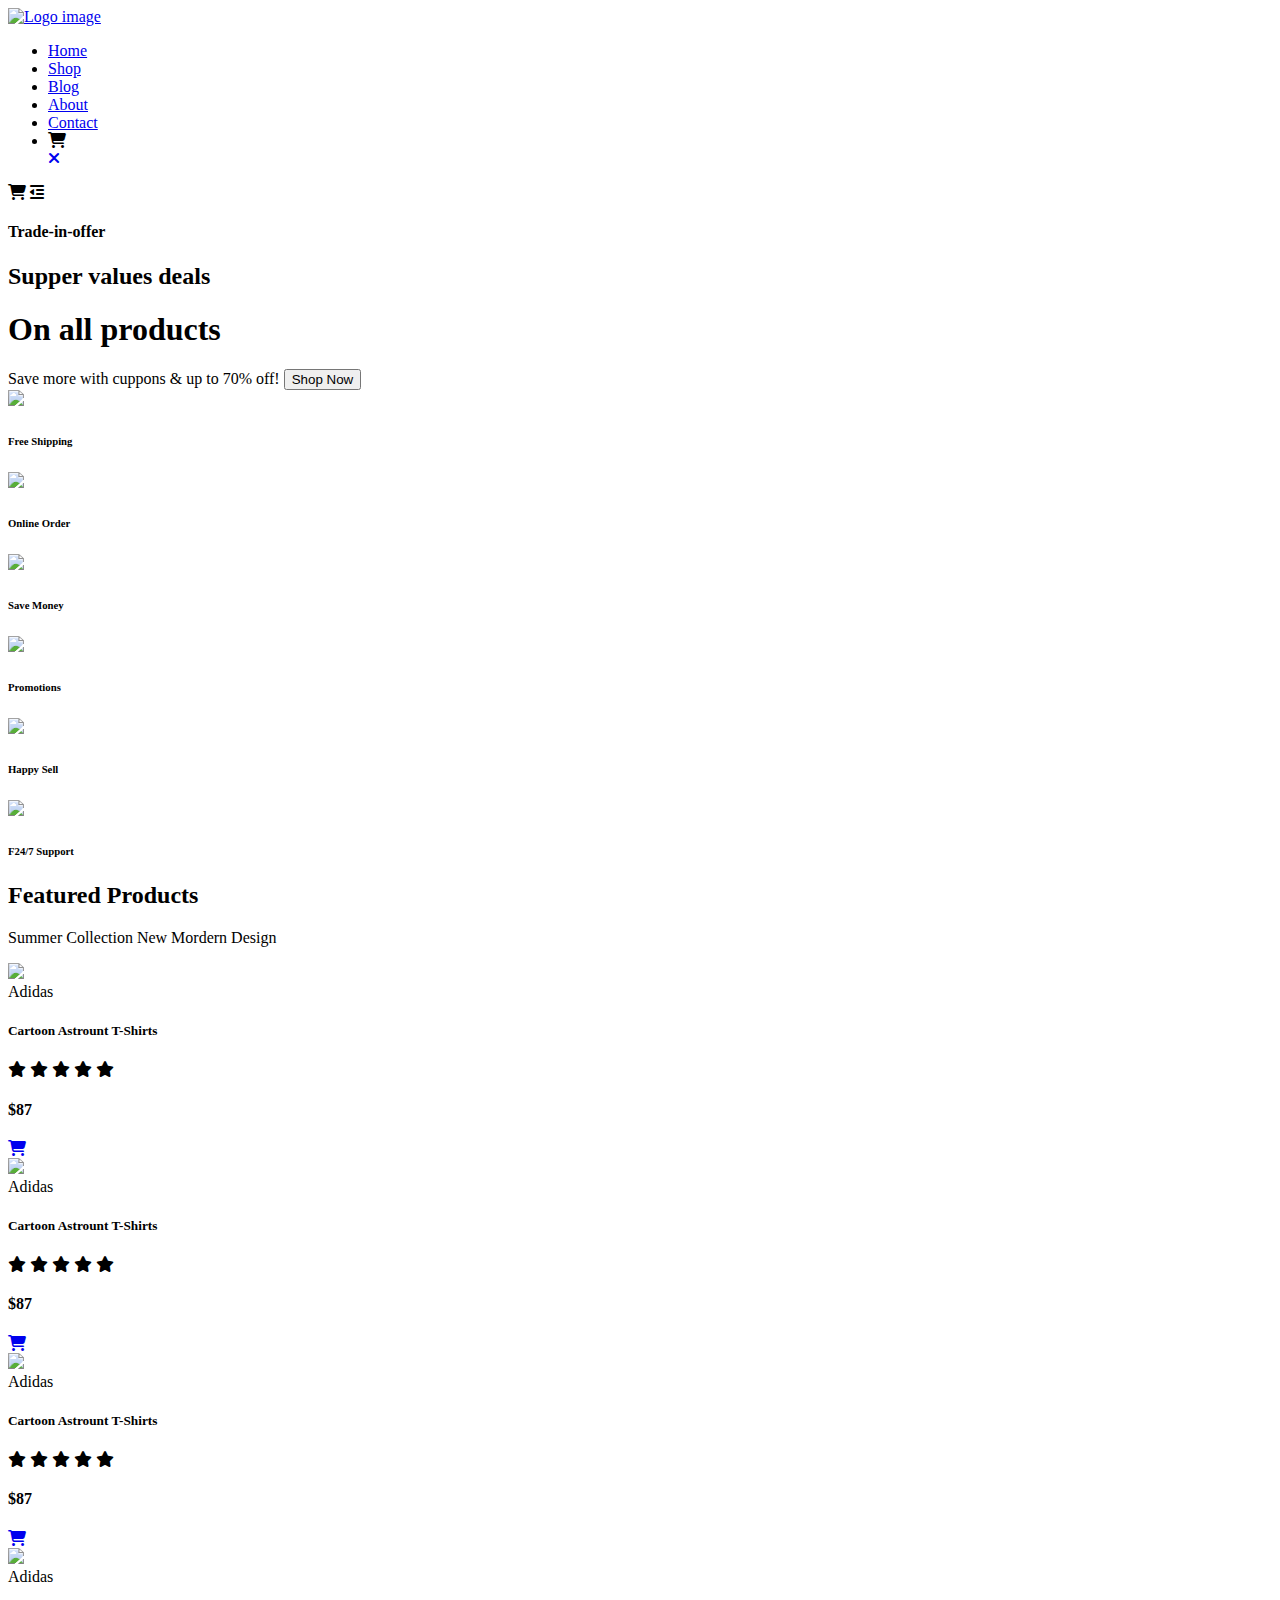
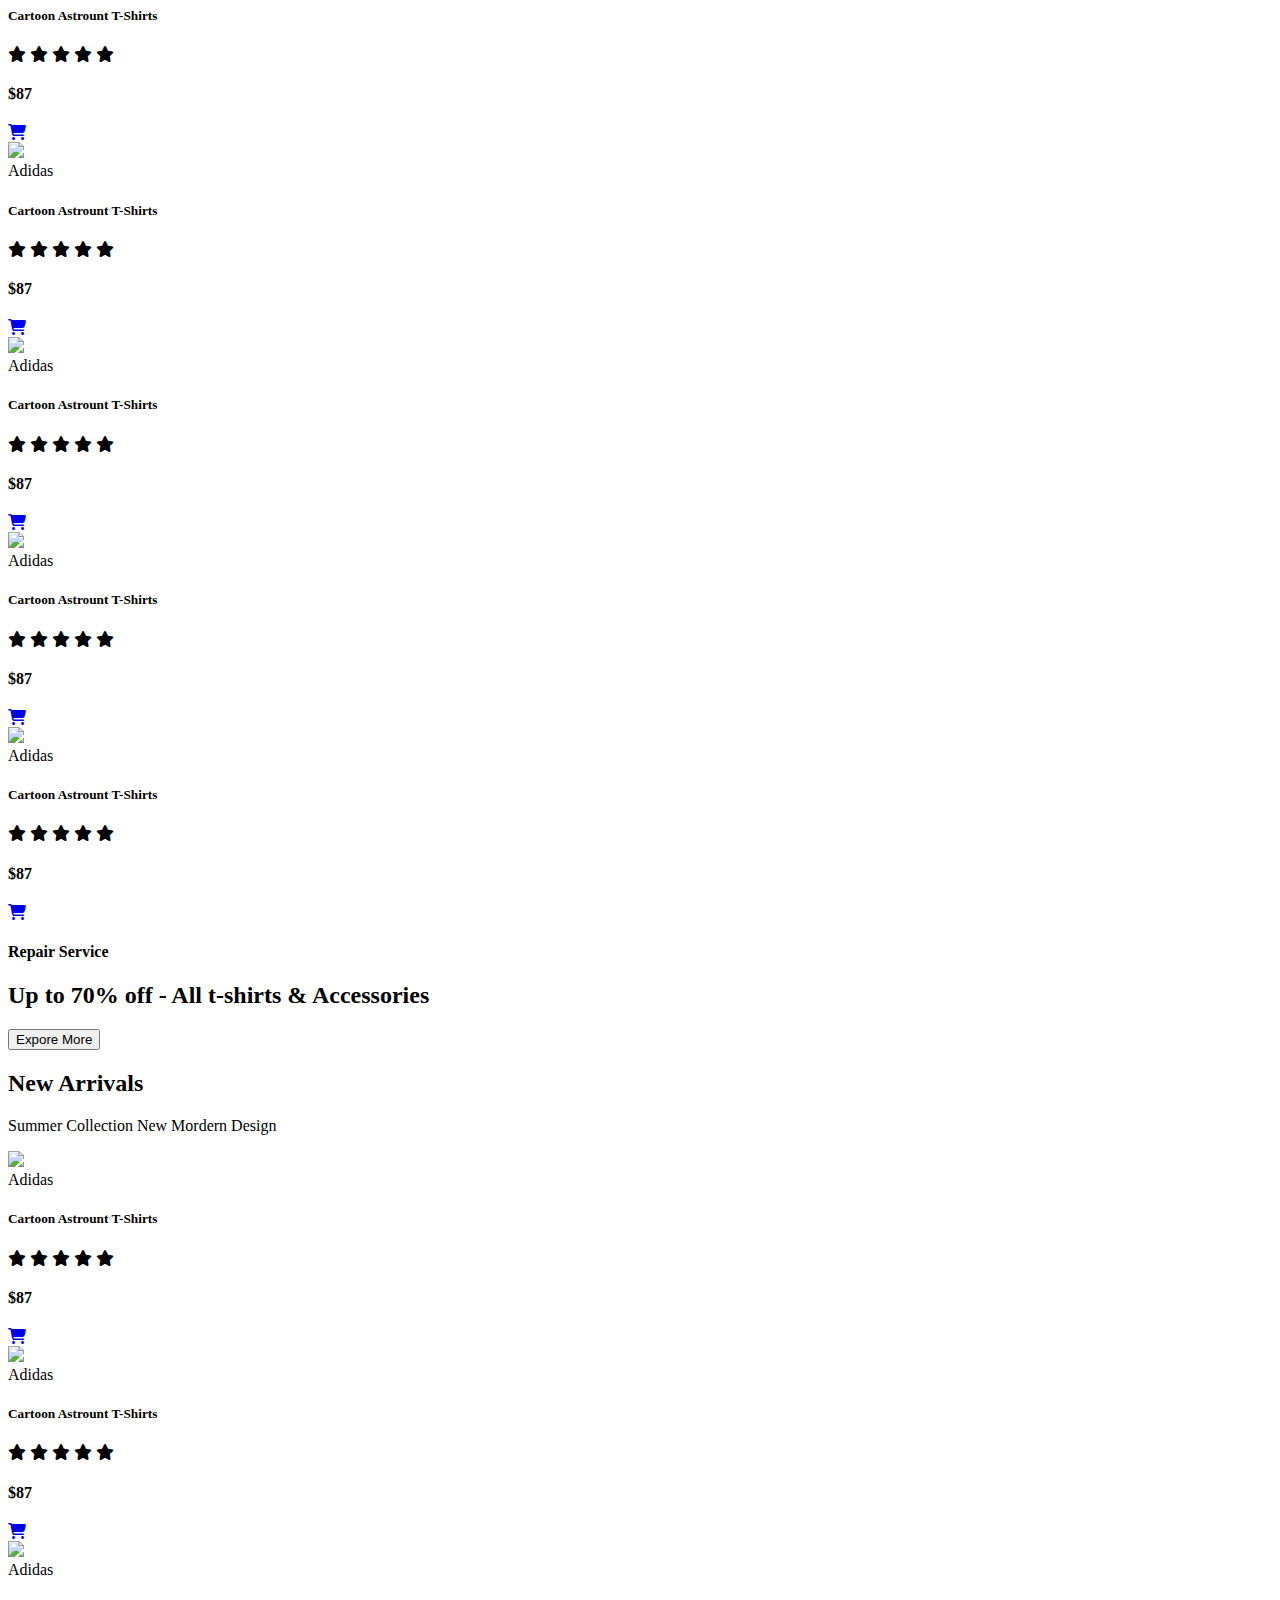
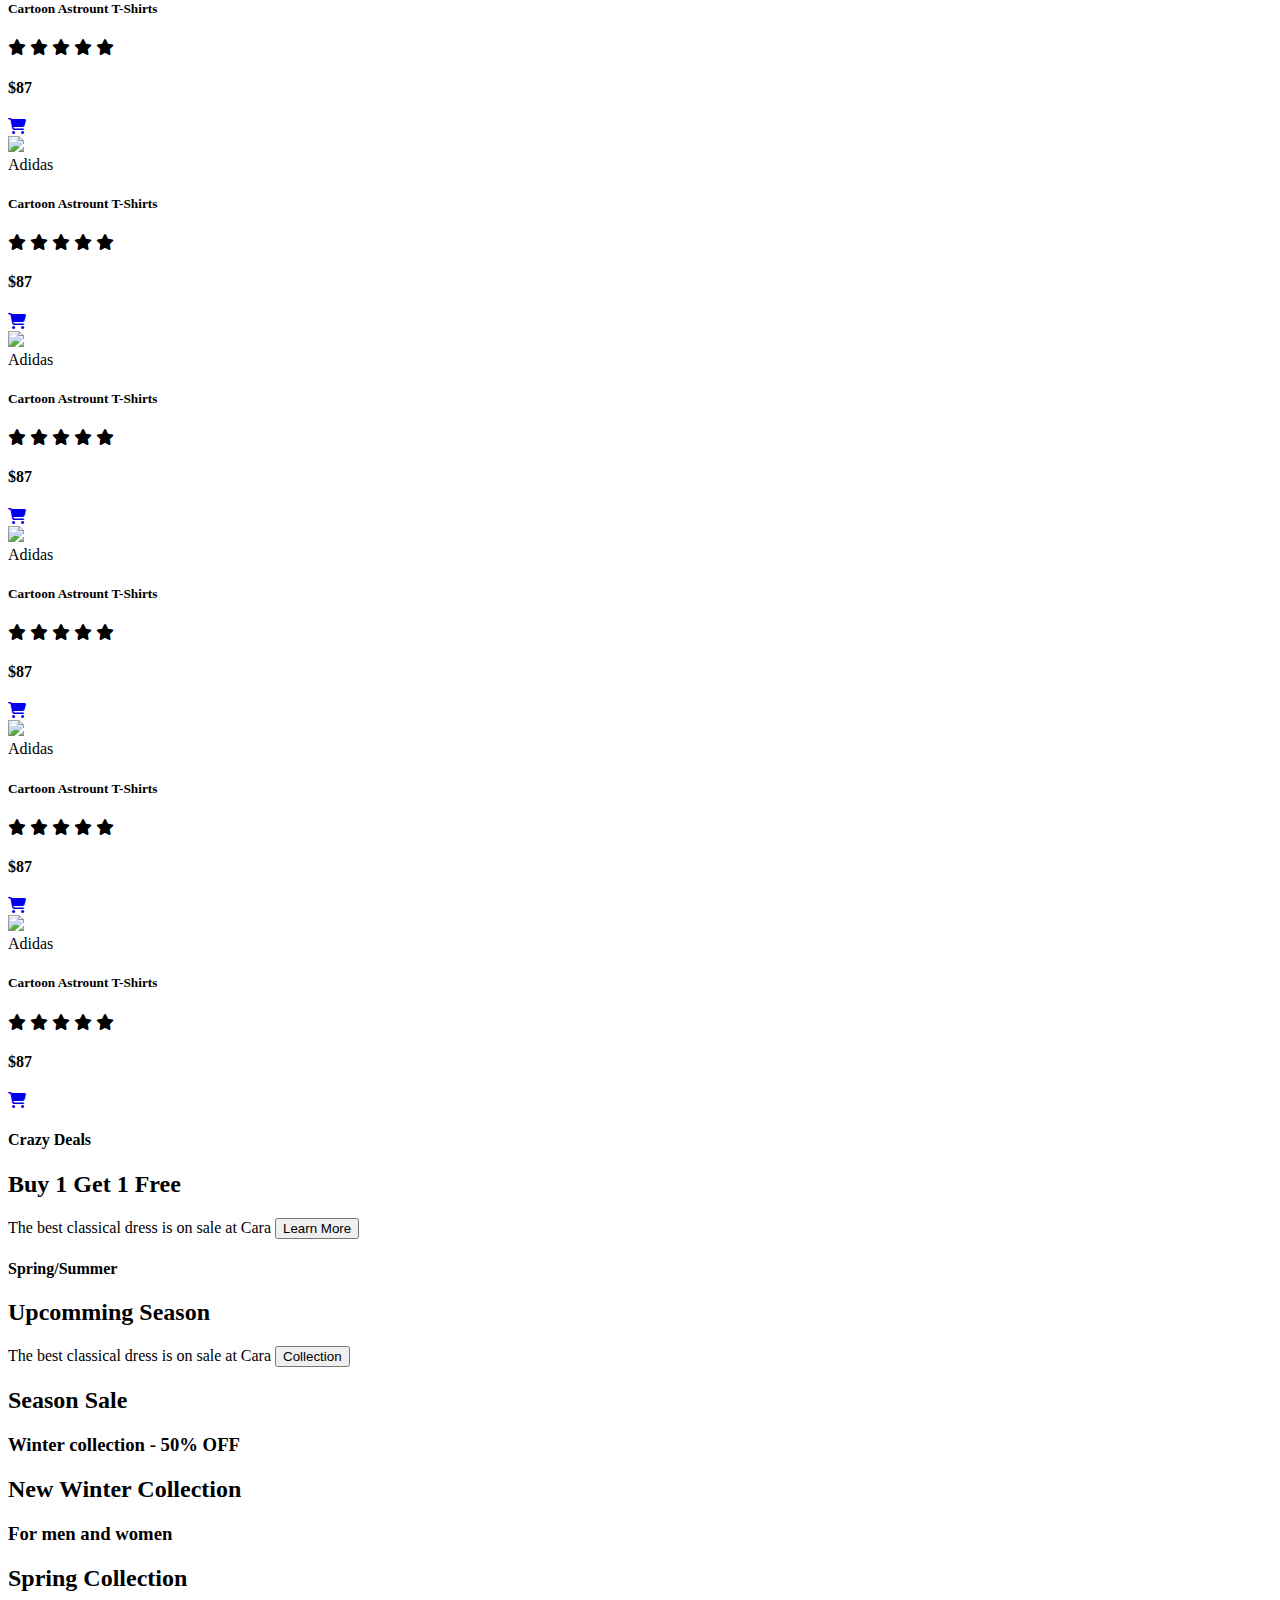
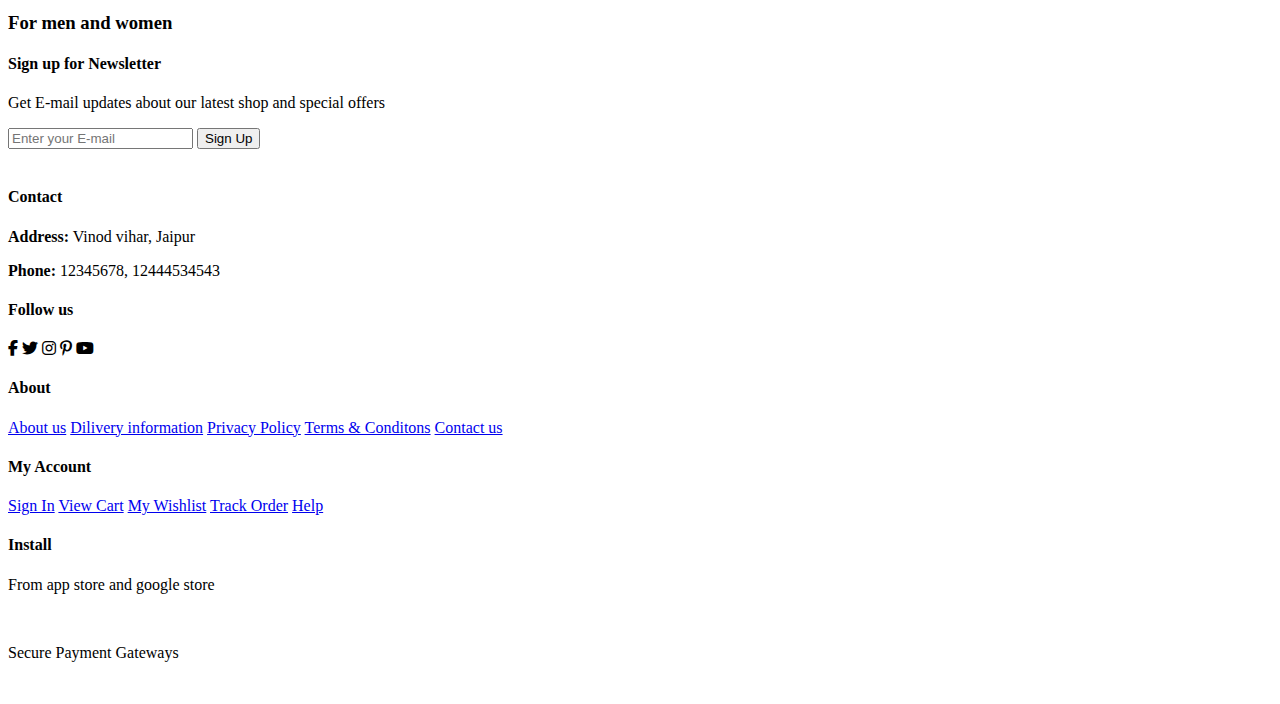
==== index.html @ ee26b00d "added index.html" ====
<!DOCTYPE html>
<html lang="en">
<head>
    <meta charset="UTF-8">
        <meta http-equiv="X-UA-Compatible" content="IE=edge">
        <meta name="viewport" content="width=device-width, initial-scale=1.0">
        <title>Tech2etc Ecommerce Tutorial</title>
        <link rel="stylesheet" href="https://cdnjs.cloudflare.com/ajax/libs/font-awesome/6.5.1/css/all.min.css" />

        <link rel="stylesheet" href="style.css">
    
</head>
<body>

        <section id="header" >
            <a href="#">
                <img src="img/logo.png" class="logo" alt="Logo image">
            </a>
            <div >
                <ul id="navbar" >
                    <li><a href="index.html" class="active">Home</a></li>
                    <li><a href="shop.html">Shop</a></li>
                    <li><a href="blog.html">Blog</a></li>
                    <li><a href="about.html">About</a></li>
                    <li><a href="Contact.html">Contact</a></li>
                    <li id="lg-bag"><a herf="cart.html"><i class="fa-solid fa-cart-shopping"></i></a></li>
                    <a href="#"><i id='close'class="fa-solid fa-xmark"></i></a>
                </ul>

            </div>
            <div id="mobile">
                <a herf="cart.html"><i class="fa-solid fa-cart-shopping"></i></a>
                    <i id="bar" class="fas fa-outdent" ></i>
                    
            </div>
        </section>
        <section id="hero">
                  <h4>Trade-in-offer</h4>
                  <h2>Supper values deals</h2>
                  <h1>On all products</h1>
                  <p1>Save more with cuppons & up to 70% off!</p1>
                  <button>Shop Now</button>
        </section>
        <section id="feature" class="section-p1">
                  <div class="fe-box">
                    <img src="img/features/f1.png">
                    <h6>Free Shipping</h6>
                  </div>
                  <div class="fe-box">
                    <img src="img/features/f2.png">
                    <h6>Online Order</h6>
                  </div>
                  <div class="fe-box">
                    <img src="img/features/f3.png">
                    <h6>Save Money</h6>
                  </div>
                  <div class="fe-box">
                    <img src="img/features/f4.png">
                    <h6>Promotions</h6>
                  </div>
                  <div class="fe-box">
                    <img src="img/features/f5.png">
                    <h6>Happy Sell</h6>
                  </div>
                  <div class="fe-box">
                    <img src="img/features/f6.png">
                    <h6>F24/7 Support</h6>
                  </div>
        </section>
        <section id="product1" class="section-p1">
            <h2>Featured Products</h2>
            <p>Summer Collection New Mordern Design</p>
            <div class="pro-container">
                     <div class="pro">
                            <img src="img/products/f1.jpg">
                            <div class="des">
                                <span>Adidas</span>
                                <h5>Cartoon Astrount T-Shirts</h5>
                                <div class="star">
                                    <i class="fas fa-star"></i>
                                    <i class="fas fa-star"></i>
                                    <i class="fas fa-star"></i>
                                    <i class="fas fa-star"></i>
                                    <i class="fas fa-star"></i>
                                </div>
                                <h4>$87</h4>
                            </div>
                            <a href="#"><i class="fa-solid fa-cart-shopping kart"></i></a>
                     </div>
                     <div class="pro">
                        <img src="img/products/f2.jpg">
                        <div class="des">
                            <span>Adidas</span>
                            <h5>Cartoon Astrount T-Shirts</h5>
                            <div class="star">
                                <i class="fas fa-star"></i>
                                <i class="fas fa-star"></i>
                                <i class="fas fa-star"></i>
                                <i class="fas fa-star"></i>
                                <i class="fas fa-star"></i>
                            </div>
                            <h4>$87</h4>
                        </div>
                        <a href="#"><i class="fa-solid fa-cart-shopping kart" ></i></a>
                    </div>
                    <div class="pro">
                        <img src="img/products/f3.jpg">
                        <div class="des">
                            <span>Adidas</span>
                            <h5>Cartoon Astrount T-Shirts</h5>
                            <div class="star">
                                <i class="fas fa-star"></i>
                                <i class="fas fa-star"></i>
                                <i class="fas fa-star"></i>
                                <i class="fas fa-star"></i>
                                <i class="fas fa-star"></i>
                            </div>
                            <h4>$87</h4>
                        </div>
                        <a href="#"><i class="fa-solid fa-cart-shopping kart" ></i></a>
                    </div>
                    <div class="pro">
                        <img src="img/products/f4.jpg">
                        <div class="des">
                            <span>Adidas</span>
                            <h5>Cartoon Astrount T-Shirts</h5>
                            <div class="star">
                                <i class="fas fa-star"></i>
                                <i class="fas fa-star"></i>
                                <i class="fas fa-star"></i>
                                <i class="fas fa-star"></i>
                                <i class="fas fa-star"></i>
                            </div>
                            <h4>$87</h4>
                        </div>
                        <a href="#"><i class="fa-solid fa-cart-shopping kart" ></i></a>
                    </div>
                    <div class="pro">
                        <img src="img/products/f5.jpg">
                        <div class="des">
                            <span>Adidas</span>
                            <h5>Cartoon Astrount T-Shirts</h5>
                            <div class="star">
                                <i class="fas fa-star"></i>
                                <i class="fas fa-star"></i>
                                <i class="fas fa-star"></i>
                                <i class="fas fa-star"></i>
                                <i class="fas fa-star"></i>
                            </div>
                            <h4>$87</h4>
                        </div>
                        <a href="#"><i class="fa-solid fa-cart-shopping kart" ></i></a>
                    </div>
                    <div class="pro">
                        <img src="img/products/f6.jpg">
                        <div class="des">
                            <span>Adidas</span>
                            <h5>Cartoon Astrount T-Shirts</h5>
                            <div class="star">
                                <i class="fas fa-star"></i>
                                <i class="fas fa-star"></i>
                                <i class="fas fa-star"></i>
                                <i class="fas fa-star"></i>
                                <i class="fas fa-star"></i>
                            </div>
                            <h4>$87</h4>
                        </div>
                        <a href="#"><i class="fa-solid fa-cart-shopping kart" ></i></a>
                    </div>
                    <div class="pro">
                        <img src="img/products/f7.jpg">
                        <div class="des">
                            <span>Adidas</span>
                            <h5>Cartoon Astrount T-Shirts</h5>
                            <div class="star">
                                <i class="fas fa-star"></i>
                                <i class="fas fa-star"></i>
                                <i class="fas fa-star"></i>
                                <i class="fas fa-star"></i>
                                <i class="fas fa-star"></i>
                            </div>
                            <h4>$87</h4>
                        </div>
                        <a href="#"><i class="fa-solid fa-cart-shopping kart" ></i></a>
                   </div>
                   <div class="pro">
                    <img src="img/products/f8.jpg">
                    <div class="des">
                        <span>Adidas</span>
                        <h5>Cartoon Astrount T-Shirts</h5>
                        <div class="star">
                            <i class="fas fa-star"></i>
                            <i class="fas fa-star"></i>
                            <i class="fas fa-star"></i>
                            <i class="fas fa-star"></i>
                            <i class="fas fa-star"></i>
                        </div>
                        <h4>$87</h4>
                    </div>
                    <a href="#"><i class="fa-solid fa-cart-shopping kart" ></i></a>
                </div>

            </div>
            
             
        </section>
        <section id="banner" class="section-m1">
            <h4>Repair Service</h4>
            <h2>Up to <Span>70% off</Span> - All t-shirts & Accessories</h2>
            <button class="normal">Expore More</button>

        </section>
        <section id="product1" class="section-p1">
            <h2>New Arrivals</h2>
            <p>Summer Collection New Mordern Design</p>
            <div class="pro-container">
                     <div class="pro">
                            <img src="img/products/n1.jpg">
                            <div class="des">
                                <span>Adidas</span>
                                <h5>Cartoon Astrount T-Shirts</h5>
                                <div class="star">
                                    <i class="fas fa-star"></i>
                                    <i class="fas fa-star"></i>
                                    <i class="fas fa-star"></i>
                                    <i class="fas fa-star"></i>
                                    <i class="fas fa-star"></i>
                                </div>
                                <h4>$87</h4>
                            </div>
                            <a href="#"><i class="fa-solid fa-cart-shopping kart" ></i></a>
                     </div>
                     <div class="pro">
                        <img src="img/products/n2.jpg">
                        <div class="des">
                            <span>Adidas</span>
                            <h5>Cartoon Astrount T-Shirts</h5>
                            <div class="star">
                                <i class="fas fa-star"></i>
                                <i class="fas fa-star"></i>
                                <i class="fas fa-star"></i>
                                <i class="fas fa-star"></i>
                                <i class="fas fa-star"></i>
                            </div>
                            <h4>$87</h4>
                        </div>
                        <a href="#"><i class="fa-solid fa-cart-shopping kart" ></i></a>
                    </div>
                    <div class="pro">
                        <img src="img/products/n3.jpg">
                        <div class="des">
                            <span>Adidas</span>
                            <h5>Cartoon Astrount T-Shirts</h5>
                            <div class="star">
                                <i class="fas fa-star"></i>
                                <i class="fas fa-star"></i>
                                <i class="fas fa-star"></i>
                                <i class="fas fa-star"></i>
                                <i class="fas fa-star"></i>
                            </div>
                            <h4>$87</h4>
                        </div>
                        <a href="#"><i class="fa-solid fa-cart-shopping kart" ></i></a>
                    </div>
                    <div class="pro">
                        <img src="img/products/n4.jpg">
                        <div class="des">
                            <span>Adidas</span>
                            <h5>Cartoon Astrount T-Shirts</h5>
                            <div class="star">
                                <i class="fas fa-star"></i>
                                <i class="fas fa-star"></i>
                                <i class="fas fa-star"></i>
                                <i class="fas fa-star"></i>
                                <i class="fas fa-star"></i>
                            </div>
                            <h4>$87</h4>
                        </div>
                        <a href="#"><i class="fa-solid fa-cart-shopping kart" ></i></a>
                    </div>
                    <div class="pro">
                        <img src="img/products/n5.jpg">
                        <div class="des">
                            <span>Adidas</span>
                            <h5>Cartoon Astrount T-Shirts</h5>
                            <div class="star">
                                <i class="fas fa-star"></i>
                                <i class="fas fa-star"></i>
                                <i class="fas fa-star"></i>
                                <i class="fas fa-star"></i>
                                <i class="fas fa-star"></i>
                            </div>
                            <h4>$87</h4>
                        </div>
                        <a href="#"><i class="fa-solid fa-cart-shopping kart" ></i></a>
                    </div>
                    <div class="pro">
                        <img src="img/products/n6.jpg">
                        <div class="des">
                            <span>Adidas</span>
                            <h5>Cartoon Astrount T-Shirts</h5>
                            <div class="star">
                                <i class="fas fa-star"></i>
                                <i class="fas fa-star"></i>
                                <i class="fas fa-star"></i>
                                <i class="fas fa-star"></i>
                                <i class="fas fa-star"></i>
                            </div>
                            <h4>$87</h4>
                        </div>
                        <a href="#"><i class="fa-solid fa-cart-shopping kart" ></i></a>
                    </div>
                    <div class="pro">
                        <img src="img/products/n7.jpg">
                        <div class="des">
                            <span>Adidas</span>
                            <h5>Cartoon Astrount T-Shirts</h5>
                            <div class="star">
                                <i class="fas fa-star"></i>
                                <i class="fas fa-star"></i>
                                <i class="fas fa-star"></i>
                                <i class="fas fa-star"></i>
                                <i class="fas fa-star"></i>
                            </div>
                            <h4>$87</h4>
                        </div>
                        <a href="#"><i class="fa-solid fa-cart-shopping kart" ></i></a>
                   </div>
                   <div class="pro">
                    <img src="img/products/n8.jpg">
                    <div class="des">
                        <span>Adidas</span>
                        <h5>Cartoon Astrount T-Shirts</h5>
                        <div class="star">
                            <i class="fas fa-star"></i>
                            <i class="fas fa-star"></i>
                            <i class="fas fa-star"></i>
                            <i class="fas fa-star"></i>
                            <i class="fas fa-star"></i>
                        </div>
                        <h4>$87</h4>
                    </div>
                    <a href="#"><i class="fa-solid fa-cart-shopping kart" ></i></a>
                </div>

            </div>
            
             
        </section>
        <section id="sm-banner" class="section-p1">
            <div class="banner-box">
                  <h4>Crazy Deals</h4>
                  <h2>Buy 1 Get 1 Free</h2>
                  <span>The best classical dress is on sale at Cara </span>
                  <button class="sm-normal">Learn More</button>
            </div>
            <div class="banner-box banner-box2">
                <h4>Spring/Summer</h4>
                <h2>Upcomming Season</h2>
                <span>The best classical dress is on sale at Cara </span>
                <button class="sm-normal">Collection</button>
          </div>
        </section>
        <section id="banner3" class="section-p1">
            <div class="banner-box">

                <h2>Season Sale</h2>
                <h3>Winter collection - 50% OFF</h3>
                
          </div>
          <div class="banner-box banner-box2">

            <h2>New Winter Collection</h2>
            <h3>For men and women</h3>
            
         </div>
         <div class="banner-box banner-box3">

            <h2>Spring Collection</h2>
            <h3>For men and women</h3>
            
         </div>
        </section>
        <section id="newsletter" class="section-p1 section-m1">
             <div class="newstext">
                <h4>Sign up for Newsletter</h4>
                <p>Get E-mail updates about our latest shop and <span>special offers</span></p>
             </div>
             <div class="form">
                <input type="text" name="" id="" placeholder="Enter your E-mail">
                <button type="submit" class="normal">Sign Up</button>
             </div>


        </section>
        <footer class="section-p1">
            <div class="col">
                <img class="logo" src="img/logo.png" alt="">
                <h4>Contact</h4>
                <p><strong>Address:</strong> Vinod vihar, Jaipur</p>
                <p><strong>Phone:</strong> 12345678, 12444534543</p>
                <div class="follow">
                    <h4>Follow us</h4>
                    <div class="icon">
                        <i class="fab fa-facebook-f"></i>
                        <i class="fab fa-twitter"></i>
                        <i class="fab fa-instagram"></i>
                        <i class="fab fa-pinterest-p"></i>
                        <i class="fab fa-youtube"></i>
                    </div>
                </div>
            </div>
            <div class="col">
                <h4>About</h4>
                <a href="#">About us</a>
                <a href="#">Dilivery information</a>
                <a href="#">Privacy Policy</a>
                <a href="#">Terms & Conditons</a>
                <a href="#">Contact us</a>
            </div>
            <div class="col">
                <h4>My Account</h4>
                <a href="#">Sign In</a>
                <a href="#">View Cart</a>
                <a href="#">My Wishlist</a>
                <a href="#">Track Order</a>
                <a href="#">Help</a>
            </div>
            <div class="col install">
                <h4>Install</h4>
                <p>From app store and google store</p>
                <div class="row">
                    <img src="img/pay/app.jpg" alt="">
                    <img src="img/pay/play.jpg" alt="">
                </div>
                <p>Secure Payment Gateways</p>
                <img src="img/pay/pay.png" alt="">
                
            </div>
           
        </footer>
<!-- JavaScript -->
<script src="script.js">  
</script> 
<script>
    // JavaScript code can be placed here
    
    console.log("Hello, World!");
</script>


</body>
</html>
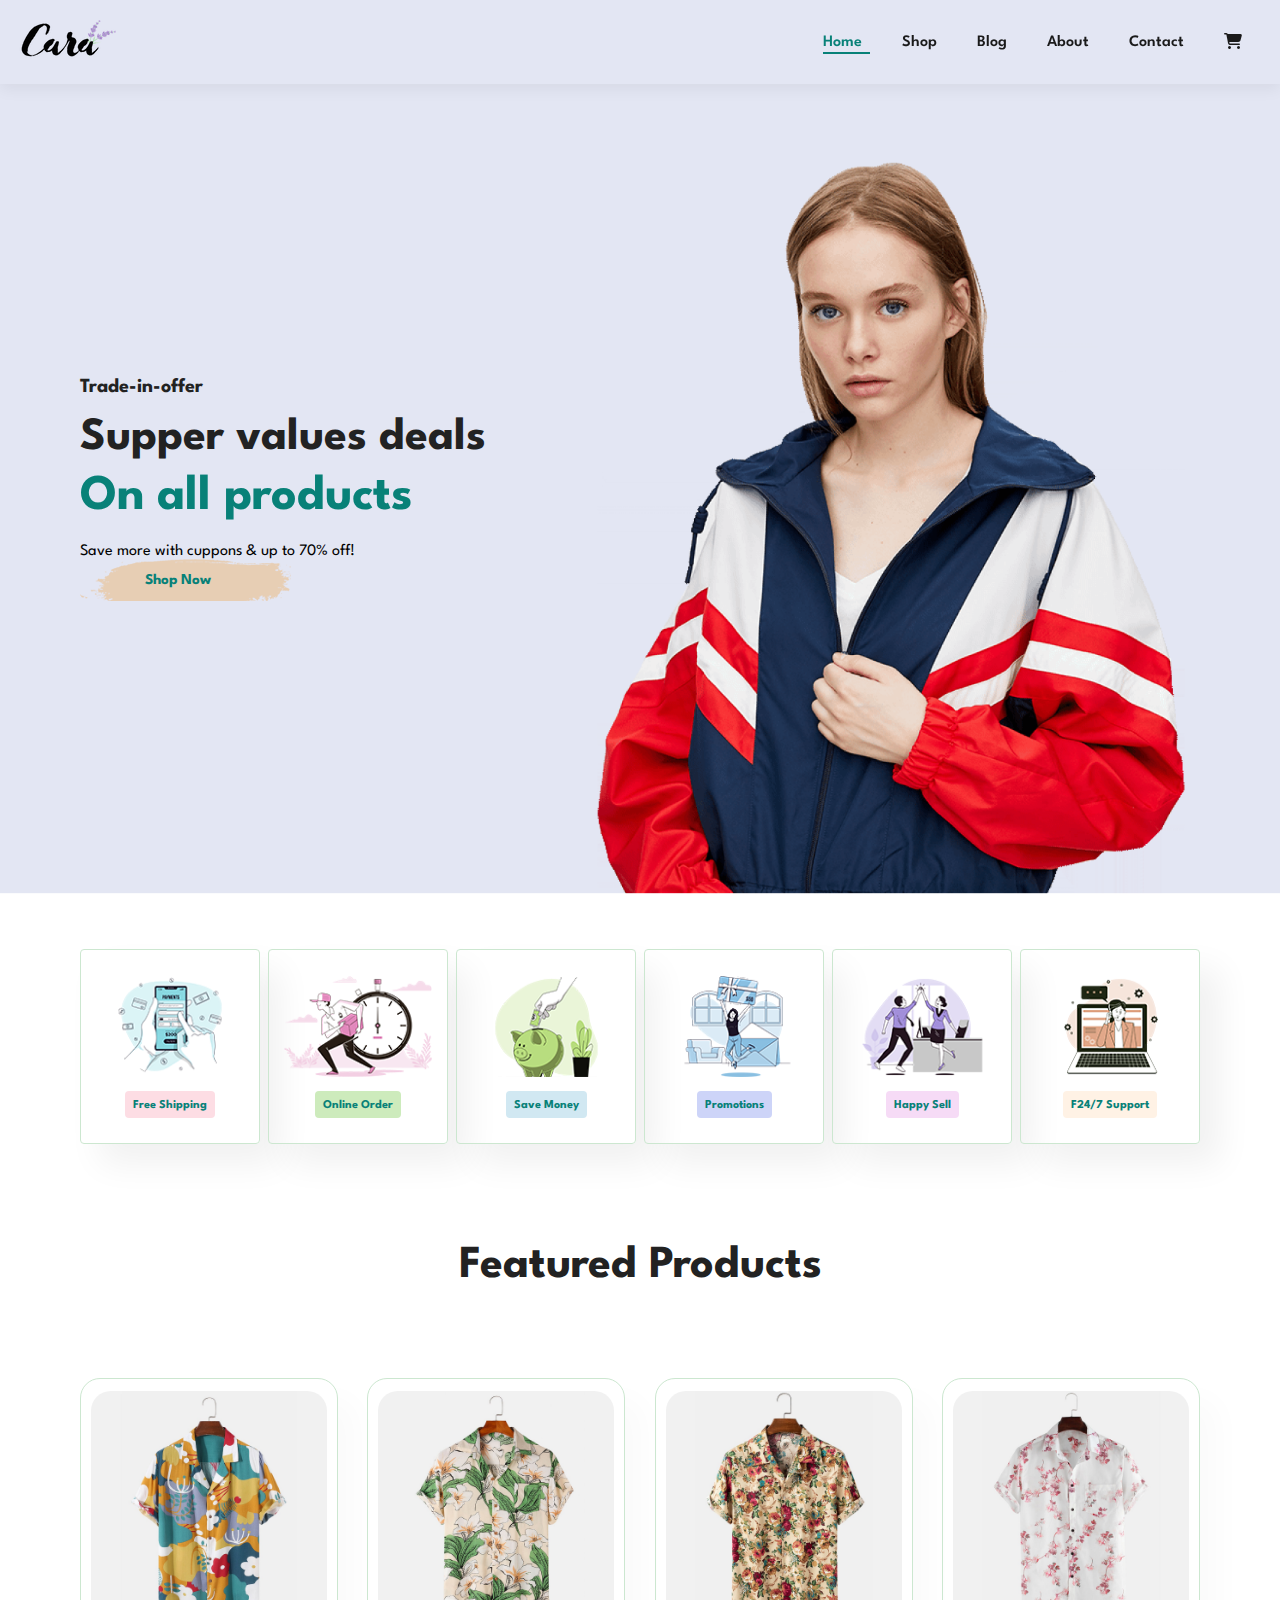
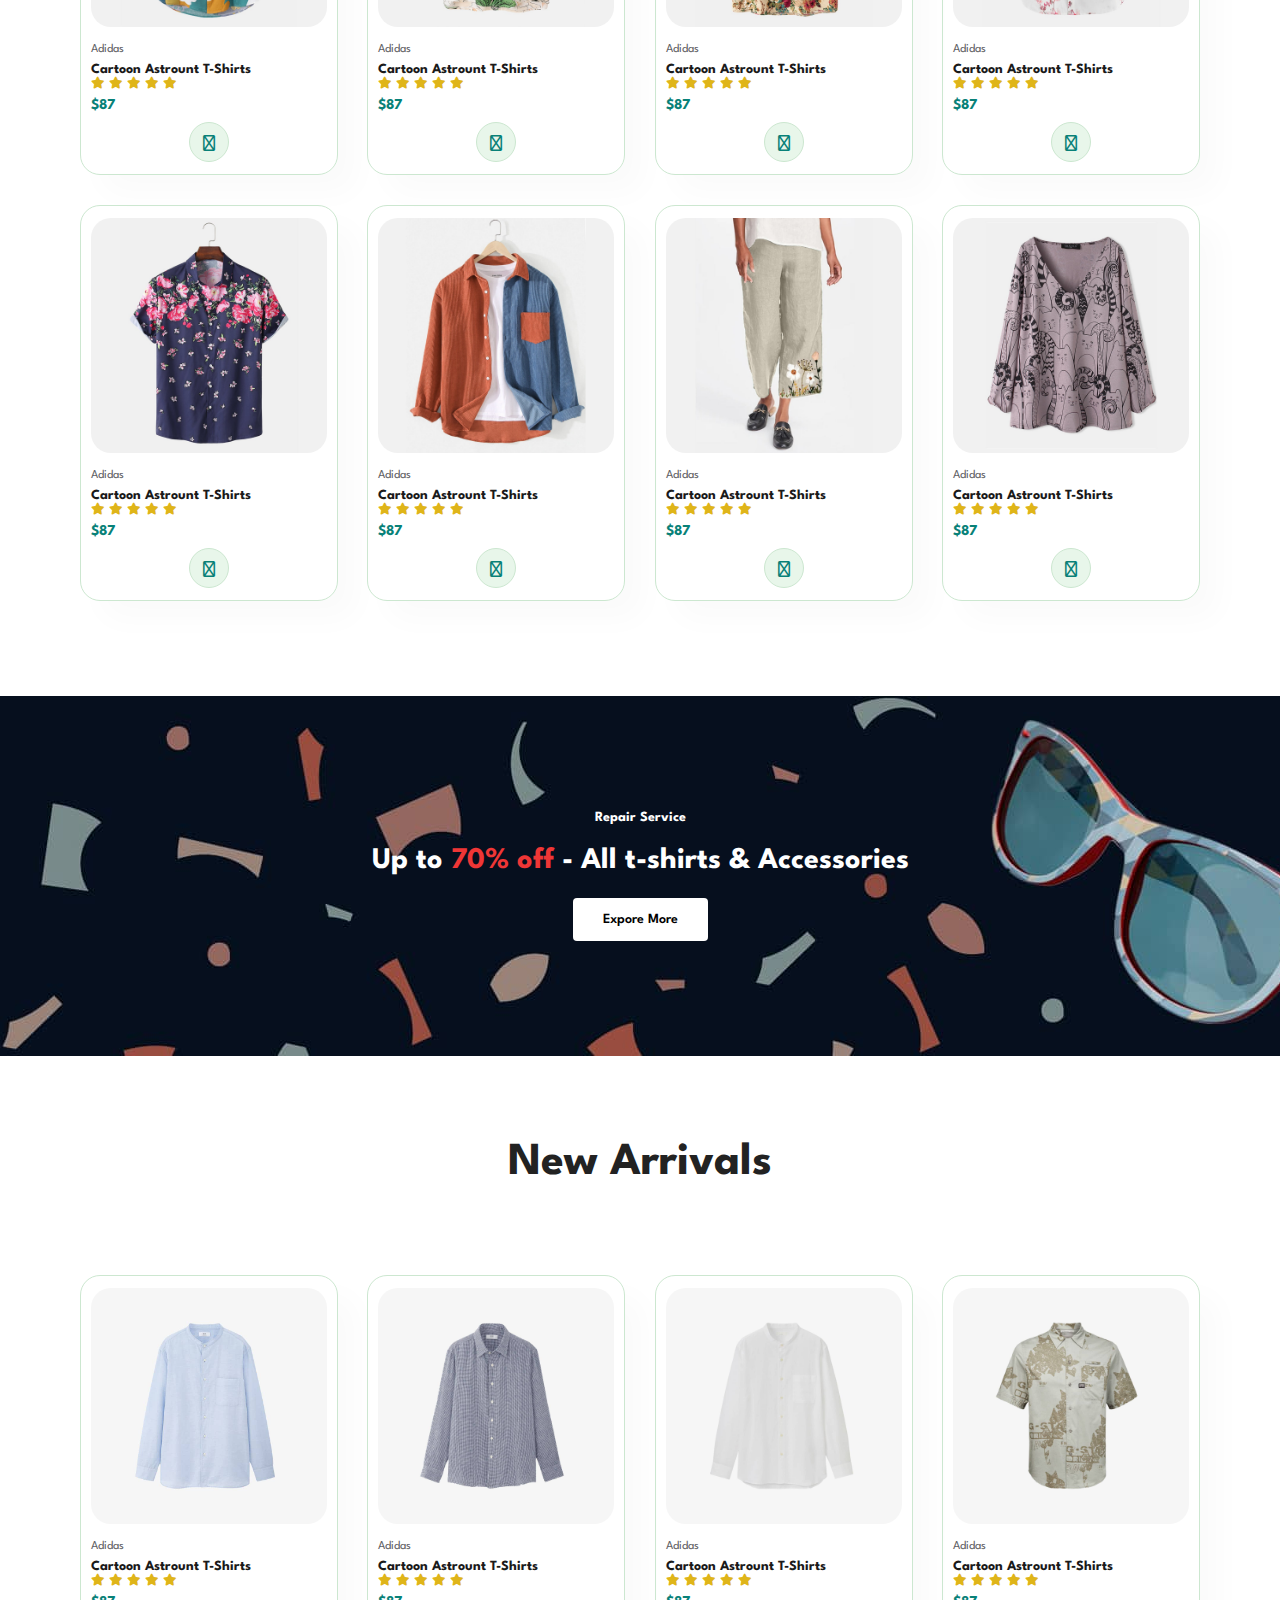
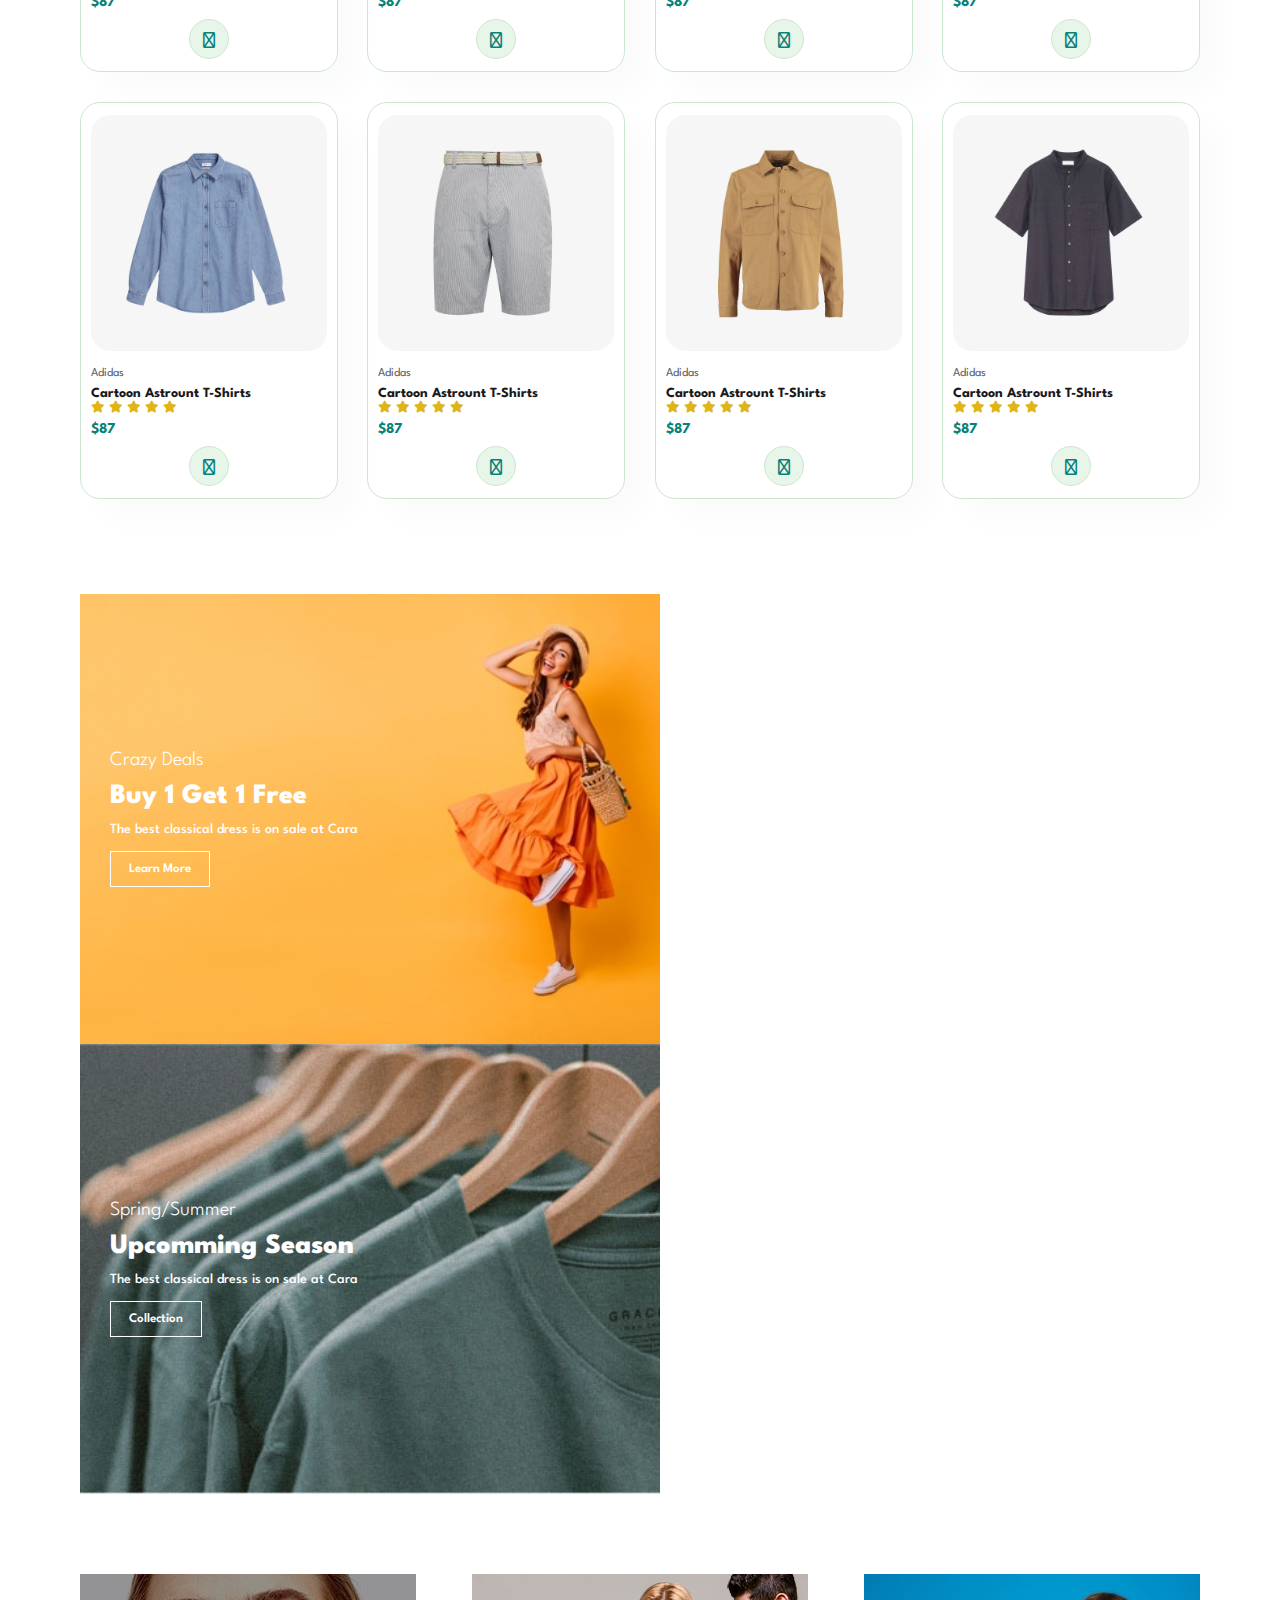
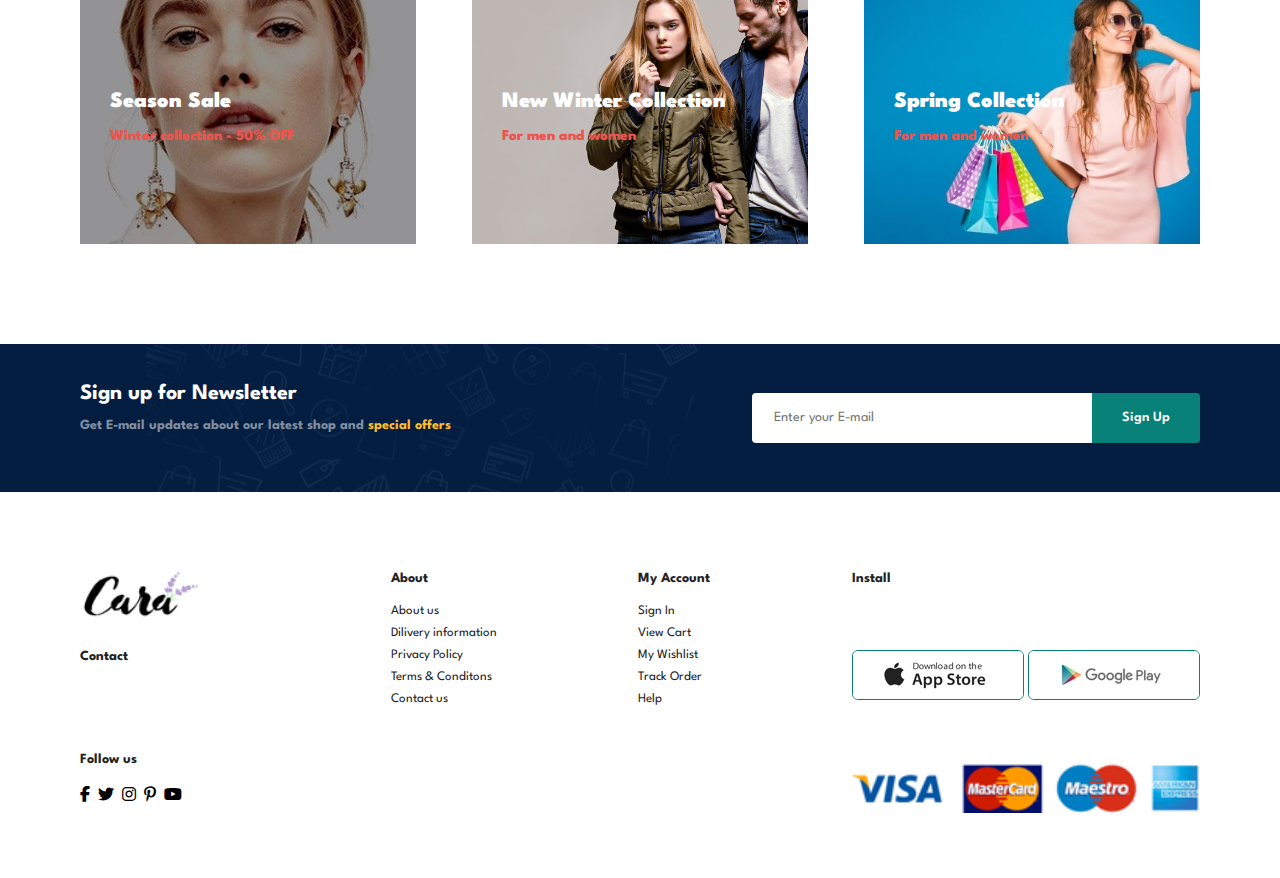
==== commit a8192934: "Update index.html" ====
--- a/index.html
+++ b/index.html
@@ -22,8 +22,8 @@
                     <li><a href="shop.html">Shop</a></li>
                     <li><a href="blog.html">Blog</a></li>
                     <li><a href="about.html">About</a></li>
-                    <li><a href="Contact.html">Contact</a></li>
-                    <li id="lg-bag"><a herf="cart.html"><i class="fa-solid fa-cart-shopping"></i></a></li>
+                    <li><a href="contact.html">Contact</a></li>
+                    <li id="lg-bag"><a href="cart.html"><i class="fa-solid fa-cart-shopping"></i></a></li>
                     <a href="#"><i id='close'class="fa-solid fa-xmark"></i></a>
                 </ul>
 
--- a/style.css
+++ b/style.css
@@ -0,0 +1,1350 @@
+@import url("https://fonts.googleapis.com/css2?family=Spartan:wght@100;200;300;400;500;600;700;800;900&display=swap");
+* {
+  margin: 0;
+  padding: 0;
+  box-sizing: border-box;
+  font-family: "Spartan", sans-serif;
+}
+
+html {
+  scroll-behavior: smooth;
+}
+
+/* Global Styles */
+
+h1 {
+  font-size: 50px;
+  line-height: 64px;
+  color: #222;
+}
+
+h2 {
+  font-size: 46px;
+  line-height: 54px;
+  color: #222;
+}
+
+h4 {
+  font-size: 20px;
+  color: #222;
+}
+
+h6 {
+  font-weight: 700;
+  font-size: 12px;
+}
+
+p {
+  font-size: 16px;
+  color: #465b52;
+  margin: 15px 0 20px 0;
+}
+
+
+.section-p1 {
+  padding: 40px 80px;
+}
+
+.section-m1 {
+  margin: 40px 0;
+}
+
+button.normal{
+  font-size: 14px;
+  font-weight: 600;
+  padding:15px 30px;
+  color:black;
+  background-color: white;
+  border-radius: 4px;
+  cursor: pointer;
+  border:none;
+  outline: none;
+  transition: .2s ease;
+}
+
+button.sm-normal{
+  font-size: 13px;
+  font-weight: 600;
+  padding:11px 18px;
+  color:white;
+  background-color: transparent;
+  cursor: pointer;
+  border:1px solid #fff;
+  outline: none;
+  transition: .2s ease;
+}
+
+body {
+  width: 100%;
+}
+
+/*  Header start */
+#header{
+    display: flex;
+    align-items: center;
+    justify-content: space-between;
+    padding: 20px 18px;
+    background-color: #E3E6F3;
+    box-shadow: 0px 5px 15px rgb(0,0,0,.06);
+    position: sticky;
+    top:0;
+    left:0;
+}
+
+#navbar{
+    display: flex;
+    align-items: center;
+    justify-content: center;
+    
+}
+
+#navbar li{
+    list-style: none;
+    padding: 0px 20px;
+    position: relative;
+}
+
+#navbar li a{
+    text-decoration: none;
+   font-size: 16;
+   font-weight: 600;
+   color:#1a1a1a;
+   transition:0.3s ease;
+}
+
+#navbar li a:hover,
+#navbar li a.active{
+    
+   color:#088178
+}
+
+#navbar li a.active::after,#navbar li a:hover::after{
+    content: "";
+    width:60%;
+    height: 2px;
+    background-color:#088178;
+    position:absolute;
+    bottom: -4px;
+    left:20px;
+ }
+
+ #mobile{
+    display: none;
+    display: center;
+ }
+
+ #close{
+  display: none;
+ }
+ /* Hero section */
+
+ #hero{
+    background-image: url('img/hero4.png');
+    height: 90vh;
+    width: 100% ;
+    background-size: cover;
+    background-position: top 25% right 0;
+    padding:0px 80px;
+    display: flex;
+    flex-direction: column;
+    align-items: flex-start;
+    justify-content: center;
+
+ }
+
+ #hero h4{
+    padding-bottom: 15px;
+ }
+
+ #hero h1{
+    padding-bottom: 15px;
+    color:#088178
+ }
+
+ #hero button{
+    
+   background-image: url('img/button.png');
+   background-color: transparent;
+   color:#088178;
+   border:0px;
+   padding: 14px 80px 14px 65px;
+   background-repeat: no-repeat;
+   cursor: pointer;
+   font-weight: 700;
+   font-size: 15px;
+
+}
+
+
+
+/*feature section     */
+
+#feature{
+  display: flex;
+  align-items: center;
+  justify-content: space-between;
+  flex-wrap: wrap;
+
+}
+
+#feature .fe-box{
+      width:180px;
+      text-align: center;
+      padding:25px 15px;
+      box-shadow: 20px 20px 34px rgb(0,0,0,.06);
+      border: 1px solid #cce7d0;
+      border-radius: 4px;
+      margin: 15px 0;
+}
+
+#feature .fe-box:hover{
+  box-shadow: 10px 10px 54px rgb(0,0,0,.06);
+
+}
+
+#feature .fe-box img{
+  width: 100%;
+  margin-bottom: 10px;
+}
+
+#feature .fe-box h6{
+  display: inline-block;
+  padding: 9px 8px 6px 8px;
+  line-height: 1;
+  border-radius: 4px;
+  color:#088178;
+  background-color: #fddde4;
+}
+
+#feature .fe-box:nth-child(2) h6{
+  background-color:#cdebbc ;
+}
+
+#feature .fe-box:nth-child(3) h6{
+  background-color:#d1e8f2 ;
+}
+
+#feature .fe-box:nth-child(4) h6{
+  background-color:#cdd4f8 ;
+}
+#feature .fe-box:nth-child(5) h6{
+  background-color:#f6dbf6 ;
+}
+#feature .fe-box:nth-child(6) h6{
+  background-color:#fff2e5 ;
+}
+
+
+/* product section   */
+
+#product1{
+  text-align: center;
+  
+}
+
+#product1 .pro-container{
+   display:flex;
+   justify-content: space-between;
+   padding-top: 20px;
+   flex-wrap: wrap;
+   
+  
+}
+
+#product1 .pro{
+  width: 23%;
+  min-width: 250px;
+  padding: 12px 10px;
+  border: 1px solid #cce7d0;
+  border-radius: 20px;
+  cursor: pointer;
+  box-shadow: 20px 20px 30px rgba(0,0,0,.02);
+  margin: 15px 0px;
+  transition: 0.3s ease;
+  
+  
+}
+
+
+
+#product1 .pro:hover{
+  box-shadow: 20px 20px 30px rgba(0,0,0,.06);
+}
+
+#product1 .pro img{
+     width: 100%;
+     border-radius: 20px;
+
+}
+
+#product1 .pro .des{
+  text-align: start;
+  padding:10px 0;
+}
+
+#product1 .pro .des span{
+  color:#606063;
+  font-size: 12px;
+}
+
+#product1 .pro .des h5{
+     padding-top:7px;
+     font-size: 14px;
+     color:#1a1a1a;
+
+}
+
+#product1 .pro .des i{
+  font-size: 12px;
+  color:rgb(223,181,25);
+}
+
+#product1 .pro .des h4{
+  padding-top: 7px;
+  font-weight: 700;
+  font-size: 15px;
+  color:#088178;
+}
+
+
+#product1 .pro .kart{
+    width: 40px;
+    height: 40px;
+    line-height: 40px;
+    font-weight: 500;
+    background-color: #e8f6ea;
+    border-radius: 50px;
+    color:#088178;
+    border:1px solid #cce7d0;
+    
+}
+
+
+/* banner */
+#banner{
+  display: flex;
+  flex-direction: column;
+  justify-content: center;
+  align-items: center;
+  text-align: center;
+  background-image: url("img/banner/b2.jpg");
+  width: 100%;
+  height: 40vh;
+  background-size: cover;
+  background-position: center;
+  
+}
+
+#banner h4{
+  color:white;
+  font-size: 14px;
+}
+#banner h2{
+  color:white;
+  font-size: 30px;
+  padding: 10px 0px;
+}
+
+#banner h2 span{
+  color:#ef3636;
+}
+
+#banner button:hover{
+  background-color: #088178;
+  color:white;
+}
+
+
+/* small banner */
+
+#sm-banner{
+  display: flex;
+  justify-content: space-between;
+  flex-wrap: wrap;
+}
+
+#sm-banner .banner-box{   
+  display: flex;
+  flex-direction: column;
+  justify-content: center;
+  align-items: flex-start;
+  
+  background-image: url("img/banner/b17.jpg");
+  min-width: 580px;
+  height: 50vh;
+  background-size: cover;
+  background-position: center;
+  padding: 30px;
+
+} 
+
+#sm-banner .banner-box2{   
+  
+  
+  background-image: url("img/banner/b10.jpg");
+  
+
+} 
+
+#sm-banner h4{
+  color: white;
+  font-size: 20px;
+  font-weight: 300;
+}
+
+#sm-banner h2{
+  color: white;
+  font-size: 28px;
+  font-weight: 800;
+}
+
+#sm-banner span{
+  color: white;
+  font-size: 14px;
+  font-weight: 500;
+  padding-bottom: 15px;
+}
+
+
+#sm-banner button:hover{
+  background-color: #088178;
+  color:white;
+}
+
+
+/*  kjhasfhsd*/
+
+#banner3{
+  display: flex;
+  flex-direction: row;
+  flex-wrap: wrap;
+  justify-content: space-between;
+ 
+  
+}
+
+#banner3 .banner-box{
+  display: flex;
+  flex-direction: column;
+  justify-content: center;
+  align-items: flex-start;
+  
+  background-image: url("img/banner/b7.jpg");
+  min-width: 30%;
+  height: 30vh;
+  background-size: cover;
+  background-position: center;
+  padding: 30px;
+  margin-bottom: 20px;
+}
+
+#banner3 h2{
+  color:white;
+  font-weight: 900;
+  font-size: 22px;
+}
+
+#banner3 h3{
+  color:#ec544e;
+  font-weight: 800;
+  font-size: 15px;
+}
+
+#banner3 .banner-box2{
+
+  
+  background-image: url("img/banner/b4.jpg");
+
+}
+
+#banner3 .banner-box3{
+
+  
+  background-image: url("img/banner/b18.jpg");
+
+}
+
+
+/* News Shelter*/
+#newsletter{
+  display: flex;
+  flex-wrap: wrap;
+  justify-content: space-between;
+  align-items: center;
+  background-image: url("img/banner/b14.png");
+  background-repeat: no-repeat;
+  background-position:20% 30%;
+  background-color: #041e42;
+ 
+}
+
+#newsletter h4{
+  color:white;
+  font-size: 22px;
+  font-weight: 700;
+}
+
+#newsletter p{
+  color:#818ea0;
+  font-size: 14px;
+  font-weight: 700;
+}
+
+#newsletter span{
+  color:#ffbd27;
+  
+}
+
+#newsletter .form{
+  display: flex;
+  width: 40%;
+}
+
+#newsletter input{
+   height: 3.125rem;
+   padding:0 1.5em;
+   font-size: 14px;
+   width: 100%;
+   border: 1px solid transparent;
+   border-radius: 4px;
+
+   border-top-right-radius: 0px;
+   border-bottom-right-radius: 0px;
+   outline: none;
+}
+
+#newsletter button{
+  background-color: #088178;
+  color:white;
+  white-space: nowrap;
+  border-top-left-radius: 0px;
+   border-bottom-left-radius: 0px;
+}
+
+
+/* Footer*/
+
+footer {
+  display: flex;
+  flex-wrap: wrap;
+  justify-content: space-between;
+}
+footer .col{
+  display: flex;
+  flex-direction: column;
+  justify-content: flex-start;
+  margin-bottom: 10px;
+}
+
+footer .col a{
+  text-decoration: none;
+  color:#222
+}
+
+footer .logo{
+  margin-bottom: 30px;
+}
+
+footer h4{
+  font-size: 14px;
+  padding-bottom: 20px;
+}
+
+footer p{
+  font-size: 13px;
+  margin-bottom: 8px;
+}
+
+footer a{
+  font-size: 13px;
+  margin-bottom: 10px;
+}
+
+footer .follow{
+   margin-bottom: 20px;
+}
+
+footer .follow i{
+  color: 465b52;
+  padding-right:4px;
+  cursor: pointer;
+}
+
+footer .install .row img{
+  border:1px solid #088178;
+  border-radius: 6px;
+}
+
+footer .install img{
+  margin: 10px 0 15px 0;
+}
+
+footer .follow i:hover,footer a:hover{
+       color:#088178;
+}
+
+
+/* SHop page */
+
+#page-header{
+  background-image: url('img/banner/b1.jpg');
+  height: 40vh;
+  width: 100% ;
+  background-size: cover;
+  background-position: top 25% right 0;
+  padding:0px 80px;
+  display: flex;
+  flex-direction: column;
+  align-items:center;
+  justify-content: center;
+}
+
+#page-header h2,p{
+  color:#fff;
+}
+
+#pagination{
+     display: flex;
+     justify-content: center;
+
+}
+
+#pagination a{
+  text-decoration: none;
+  color: #088178;
+  margin: 0 8px;
+  font-size: 24px;
+}
+
+#pagination i{
+  background-color: #088178;
+  border-radius: 100%;
+  color:white;
+  font-size: 20px;
+  padding: 4px;
+}
+
+/* single product details */
+
+#prodetails{
+  display: flex;
+  margin: 20px;
+}
+
+
+#prodetails .singleproimage{
+  width :40%;
+  margin-right: 50px;
+}
+
+.smallImageGroup{
+  display:flex ;
+  justify-content: space-between;
+  
+}
+
+.smallImagecolmn{
+  flex-basis: 24%;
+  cursor: pointer;
+}
+
+#prodetails .singleprodetails{
+  padding-top: 30px;
+   width: 50%;
+}
+
+#prodetails .singleprodetails h4{
+   padding: 40px 0px 20px 0px;
+}
+
+#prodetails .singleprodetails h2{
+  font-size: 26px;
+}
+
+#prodetails .singleprodetails select{
+  display: block;
+  padding: 5px 10px;
+  margin-bottom: 10px;
+}
+
+#prodetails .singleprodetails input{
+  width: 50px;
+  height: 47px;
+  padding-left: 10px;
+  font-size: 16px;
+  margin-right: 10px;
+
+}
+
+#prodetails .singleprodetails input:focus{
+  outline: none;
+
+}
+
+#prodetails .singleprodetails input:focus{
+  outline: none;
+}
+
+#prodetails .singleprodetails button{
+  background-color: #088178;
+  color: #fff;
+ 
+}
+
+
+#prodetails .singleprodetails span{
+  text-justify: auto;
+  margin-top: 20px;
+  display: block;
+  line-height: 25px;
+ 
+}
+
+
+/* blog page css */
+
+#page-header.blog-header{
+  background-image: url("img/banner/b19.jpg");
+}
+
+#blog{
+  padding: 150px 150px 0 150px;
+}
+#blog .blog-box{
+  display: flex;
+  align-items: center;
+  width: 100%;
+  position: relative;
+  z-index: -9;
+  padding-bottom: 90px;
+}
+
+#blog .blog-img{
+  width: 50%;
+  margin-right: 50px;
+}
+
+#blog img{
+  width: 100%;
+  height: 300px;
+  object-fit: cover;
+}
+
+#blog .blogdetails{
+  width: 50%;
+  margin-right: 50px;
+}
+
+#blog .blogdetails p{
+    margin:30px 0;
+    color:#c9cbce;
+}
+
+#blog .blogdetails a{
+  margin-top: 50px;
+  text-decoration: none;
+  color:black;
+  font-size: 11px;
+  font-weight: 700;
+  position: relative;
+  top:0;
+  left:0;
+  transition: .2s ease;
+  z-index: -9;
+}
+
+#blog .blogdetails a::after{
+   content: "";
+   width: 50px;
+   height: 1px;
+   background-color: black;
+   position: absolute;
+   top:6px;
+   right: -60px;
+}
+
+#blog .blogdetails a:hover{
+  color:#088178;
+}
+
+#blog .blogdetails a:hover::after{
+  color:#088178;
+}
+
+#blog .blog-box h1{
+  position:absolute;
+  top:-40px;
+  left:0px;
+  font-size: 70px;
+  font-weight: 700;
+  color:#c9cbce;
+  z-index: -9;
+}
+
+/* about us */
+
+#page-header.about-header{
+  background-image: url('img/about/banner.png');
+}
+
+#about-head{
+  display: flex;
+  justify-content: center;
+}
+
+#about-head img{
+ 
+  width:50%;
+
+}
+
+#about-head div{
+ 
+  padding-left: 40px;
+
+}
+
+#about-head p{
+  color:#c9cbce;
+
+}
+
+#about-app{
+  text-align: center;
+}
+
+#about-app .video{
+  width: 70%;
+  height: 100%;
+  margin: 30px auto 0 auto;
+}
+
+#about-app .video video{
+  width: 100%;
+  height: 100%;
+  border-radius: 20px;
+  
+}
+
+/* contact us page  */
+#contact-details {
+  display: flex;
+  justify-content: space-between;
+  align-items: center;
+}
+
+#contact-details .details h2
+,#form-details h2
+{
+  font-size: 26px;
+  line-height: 35px;
+  padding: 20px 0px;
+
+
+}
+
+#contact-details .details h3
+{
+  font-size: 16px;
+  line-height: 15px;
+ 
+
+
+}
+
+#contact-details .details{
+  width: 40%;
+
+
+}
+
+
+
+#contact-details .details li{
+  list-style: none;
+  display: flex;
+  padding: 10px 0;
+
+}
+
+#contact-details .details li i{
+  font-size: 14px;
+  padding-right: 22px;
+
+}
+
+#contact-details .details li p{
+  font-size: 14px;
+  color:#c9cbce;
+  margin: 0;
+
+}
+
+#contact-details .map{
+  width: 55%;
+  height: 400px;
+}
+
+#contact-details .map iframe{
+  width: 100%;
+  height: 100%;
+}
+
+#form-details{
+  display: flex;
+  justify-content: space-between;
+  align-items: center;
+} 
+
+#form-details form{
+  display: flex;
+  flex-direction: column;
+  width: 65%;
+}
+
+#form-details form input, textarea{
+  margin: 20px 0;
+}
+
+#form-details form input{
+  width: 100%;
+  padding: 12px 15px;
+  outline: none;
+  margin-bottom: 20px;
+  border: 1px solid #e1e1e1;
+
+}
+
+#form-details  button{
+  background-color: #088178;
+  color: white;
+}
+
+#form-details .people p{
+  color:#465b52;
+}
+
+#form-details .people div{
+  padding-bottom: 25px;
+  
+}
+#form-details .people div img{
+  width:65px;
+  height: 65px;
+  object-fit: cover;
+  margin-right: 15px;
+  
+}  
+
+/* cart */
+
+#cart{
+  overflow-x: auto;
+}
+
+#cart table { 
+   width: 100%;
+   border-collapse: collapse;
+   table-layout: fixed;
+   white-space: nowrap;
+}
+
+#cart table td:nth-child(1){
+width: 100px;
+text-align: center;
+}
+
+#cart table td:nth-child(2){
+width: 150px;
+text-align: center;
+}
+
+#cart table td:nth-child(3){
+width: 250px;
+text-align: center;
+}
+
+#cart table td:nth-child(4),#cart table td:nth-child(5),#cart table td:nth-child(6){
+  width: 150px;
+  text-align: center;
+  }
+
+  #cart table thead{
+    border-bottom:1px solid #606063;
+    border-top:1px solid #606063;
+    
+   
+  }
+  #cart table thead th,td{
+    font-weight: 700;
+    font-size: 13px;
+    text-transform: uppercase;
+    padding: 20px;
+  }
+
+  #cart table input{
+    width: 40%;
+    padding: 12px 15px;
+    outline: none;
+    margin-bottom: 20px;
+    border: 1px solid #e1e1e1;
+  
+  }
+
+  #cart-add{
+    display: flex;
+    flex-wrap: nowrap;
+    justify-content: space-between;
+  }
+
+  #cart-add #cuppon{
+    width: 50%;
+  }
+
+  #cart-add div input{
+    padding: 14px 10px;
+    width:60%;
+    border:1px solid #e2e9e1;
+  }
+
+  #cart-add #cuppon h3{
+    margin-bottom: 15px;
+  }
+
+  #cart-add div input:focus{
+    outline: none;
+  }
+
+  #cart-add div button{
+      background-color: #088178;
+      color: white;
+  }
+
+  #Subtotal{
+    width:50%;
+    border:1px solid #e2e9e1;
+    margin-bottom: 30px;
+    padding: 30px;
+  }
+
+
+#Subtotal table{
+  
+  width:100%;
+  border-collapse: collapse;
+}
+
+#Subtotal table td{
+  border:1px solid #e2e9e1;
+  width:50%;
+  padding: 10px;
+  font-size: 13px;
+}
+
+#cart-add #Subtotal h3{
+  margin-bottom: 15px;
+}
+
+#cart-add #Subtotal button{
+  margin-top: 15px;
+}
+
+/* Meduia query*/
+
+@media (max-width:799px) {
+  
+  .section-p1 {
+    padding: 40px 40px;
+}
+
+
+  #navbar{
+    display: flex;
+    align-items: flex-start;
+    justify-content: flex-start;
+    flex-direction:column;
+    position: fixed;
+    top:0;
+    right: -300px;
+    height: 100vh;
+    width: 300px;
+    background-color: #E3E6F3;
+    box-shadow: 0px 40px 60px rgba(0,0,0,.1);
+    padding: 80px 0 0 10px;
+    transition: .4s ease;
+    
+}
+
+#navbar.active{
+  right: 0px;
+}
+ 
+#navbar li{
+  margin-bottom: 25px;
+}
+
+#mobile{
+  display: inline-block;
+  display: center;
+}
+
+#mobile i{
+  color:#1a1a1a;
+  padding-left: 20px;
+  font-size: 24px;
+
+}
+
+#close{
+  display: flex;
+  position: absolute;
+  top: 30px;
+  left:30px;
+  color: #222;
+  font-size: 24px;
+}
+
+#lg-bag{
+  display: none;
+}
+
+#hero {
+  
+  height: 90vh; 
+  padding: 0px 80px;
+  background-position: top 30% right 30%;
+ 
+}
+
+#feature {
+
+  justify-content: center;
+  
+}
+
+#feature .fe-box {
+  
+  margin: 15px 15px;
+}
+
+#product1 .pro-container {
+ 
+  justify-content: center;
+  
+}
+
+#product1 .pro {
+  
+  margin: 15px 15px;
+  
+}
+
+#banner {
+  
+  height: 20vh;
+  
+}
+
+#sm-banner {
+  
+  justify-content: center;
+
+}
+
+#sm-banner .banner-box {
+  
+  min-width: 100%;
+  height: 50vh;
+  margin-bottom: 10px;
+}
+
+#banner3 .banner-box {
+ 
+  
+  min-width: 100%;
+  height: 30vh;
+  
+}
+
+#newsletter .form {
+  
+  width: 70%;
+}
+
+/* contact us */
+#form-details form{
+  
+  width: 50%;
+}
+
+
+
+}
+
+@media (max-width:477px) {
+  #hero {
+    
+    
+    background-position: 65%;
+    padding: 0px 20px;
+    
+}
+
+h2 {
+  font-size: 30px;
+  line-height: 54px;
+  color: #222;
+}
+
+#hero h1 {
+  font-size: 35px;
+  padding-bottom: 15px;
+  color: #088178;
+}
+
+.section-p1 {
+  padding: 10px 10px;
+}
+
+#feature .fe-box {
+  width: 160px;
+  text-align: center;
+  padding: 25px 15px;
+  box-shadow: 20px 20px 34px rgb(0,0,0,.06);
+  border: 1px solid #cce7d0;
+  border-radius: 4px;
+  margin: 15px 10px;
+}
+
+#product1 .pro {
+  width: 90%;
+ 
+}
+
+#banner {
+  
+  height: 40vh;
+  
+}
+
+#newsletter .form {
+  
+  width: 100%;
+}
+
+/* single product */
+#prodetails {
+  display: flex;
+  flex-direction: column;
+}
+
+
+#prodetails .singleproimage {
+  width: 100%;
+ 
+}
+
+#prodetails .singleprodetails {
+  
+  width: 100%;
+}
+
+/* blog page */
+
+#blog .blog-box {
+  display: flex;
+  flex-direction: column;
+  align-items: start;
+}
+
+#blog{
+  padding: 100px 20px 0 20px;
+}
+
+#blog .blog-img{
+  width: 100%;
+  margin-right: 0;
+  margin-bottom: 30px;
+}
+
+#blog .blogdetails {
+  width: 100%;
+  margin-right: 0px;
+}
+
+/* about us */
+#about-head {
+  display: flex;
+  flex-direction: column;
+  justify-content: flex-start;
+}
+
+#about-head img {
+  width: 100%;
+  margin-bottom: 20px;
+}
+
+#about-head div {
+  padding-left: 10px;
+}
+
+/* contact us page */
+
+#form-details{
+  display: flex;
+  flex-direction: column;
+  width: 100%;
+  justify-content: flex-start;
+}
+
+#form-details form {
+  width: 100%;
+  margin-bottom: 30px;
+}
+
+#contact-details {
+  display: flex;
+  flex-direction: column;
+  justify-content: flex-start;
+  align-items: center;
+}
+
+#contact-details .details {
+  margin-top: 30px;
+  width: 100%;
+}
+#contact-details .map {
+  width: 100%;
+  height: 300px;
+  margin: 30px 0px;
+}
+
+/* cart */
+
+#cart-add {
+  display: flex;
+  flex-direction: column;
+
+  justify-content: flex-start;
+}
+
+#cart-add #cuppon {
+  width: 100%;
+  margin-bottom: 30px;
+}
+
+#Subtotal {
+  width: 100%;
+  
+}
+
+#cart-add div input {
+  padding: 14px 10px;
+  width: 68%;
+  border: 1px solid #e2e9e1;
+}
+
+}
+
+
+
